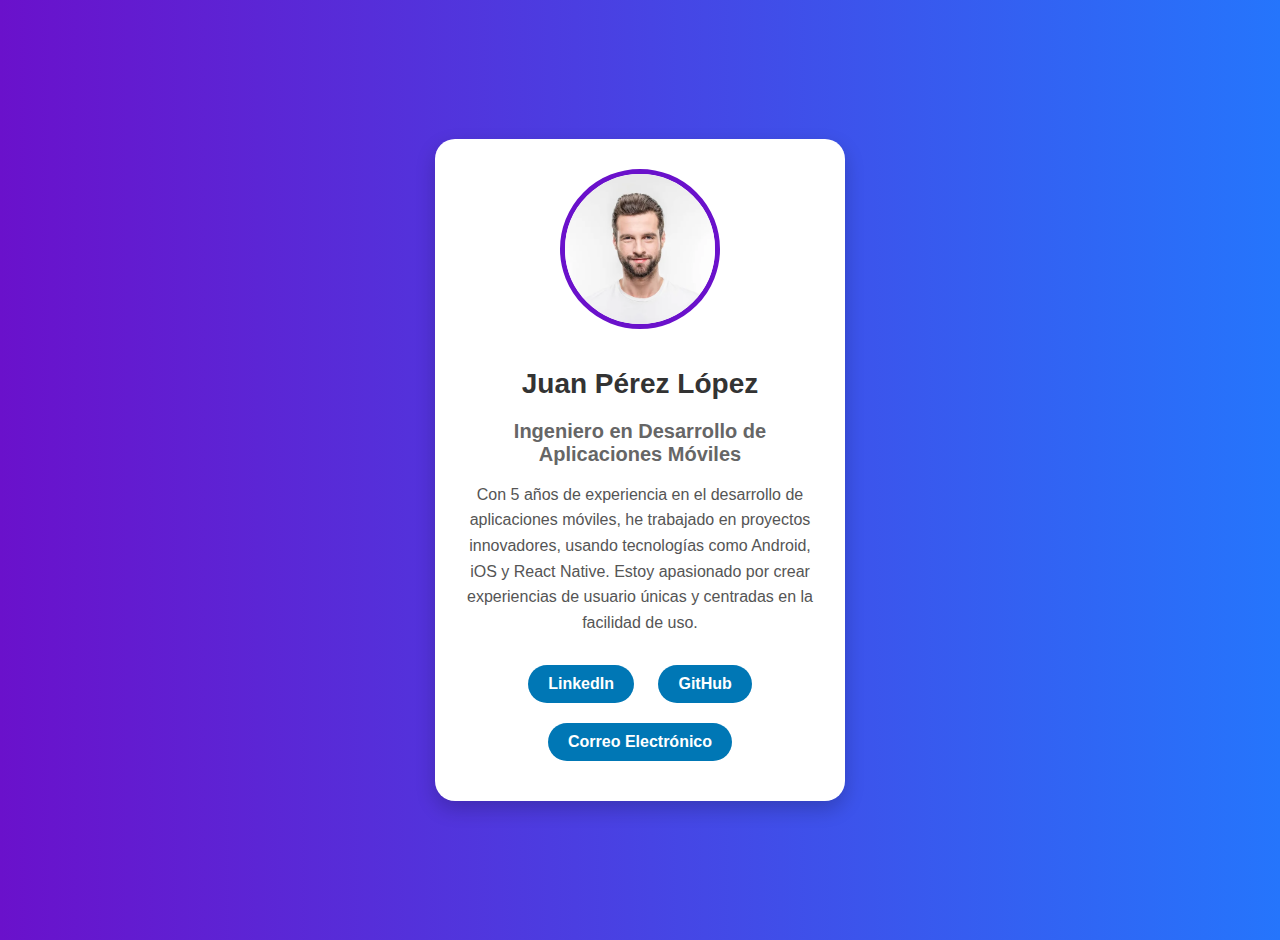
==== index.html @ a7dd4af2 "Primer commit" ====
<!DOCTYPE html>
<html lang="es">
<head>
    <meta charset="UTF-8">
    <meta name="viewport" content="width=device-width, initial-scale=1.0">
    <title>Portafolio Personal</title>
    <link rel="stylesheet" href="styles.css">
</head>
<body>
    <div class="container">
        <div class="profile">
            <img src="profile.png" alt="Foto de Perfil" class="profile-img">
            <h1>Juan Pérez López</h1>
            <h3>Ingeniero en Desarrollo de Aplicaciones Móviles</h3>
            <p>
                Con 5 años de experiencia en el desarrollo de aplicaciones móviles, he trabajado en proyectos innovadores, usando tecnologías como Android, iOS y React Native. Estoy apasionado por crear experiencias de usuario únicas y centradas en la facilidad de uso.
            </p>
            <div class="social-links">
                <a href="https://linkedin.com/in/juanperez" target="_blank">LinkedIn</a>
                <a href="https://github.com/juanperez" target="_blank">GitHub</a>
                <a href="mailto:juanperez@email.com">Correo Electrónico</a>
            </div>
        </div>
    </div>
</body>
</html>
---- styles.css ----
body {
    font-family: 'Arial', sans-serif;
    background: linear-gradient(to right, #6a11cb, #2575fc);
    margin: 0;
    padding: 0;
    color: #333;
}

.container {
    display: flex;
    justify-content: center;
    align-items: center;
    height: 100vh;
    padding: 20px;
}

.profile {
    background: #fff;
    padding: 30px;
    border-radius: 20px;
    box-shadow: 0 8px 20px rgba(0, 0, 0, 0.2);
    text-align: center;
    width: 350px;
    transition: transform 0.3s, box-shadow 0.3s;
}

.profile:hover {
    transform: translateY(-10px);
    box-shadow: 0 12px 28px rgba(0, 0, 0, 0.3);
}

.profile-img {
    width: 150px;
    height: 150px;
    border-radius: 50%;
    object-fit: cover;
    margin-bottom: 20px;
    border: 5px solid #6a11cb;
}

h1 {
    font-size: 28px;
    margin: 15px 0;
    color: #333;
}

h3 {
    font-size: 20px;
    color: #666;
    margin-bottom: 15px;
}

p {
    font-size: 16px;
    color: #555;
    line-height: 1.6;
}

.social-links {
    margin-top: 20px;
}

.social-links a {
    display: inline-block;
    margin: 10px;
    text-decoration: none;
    color: #fff;
    background: #0077b5;
    padding: 10px 20px;
    border-radius: 25px;
    font-weight: bold;
    transition: background 0.3s, transform 0.3s;
}

.social-links a:hover {
    background: #005582;
    transform: scale(1.05);
}
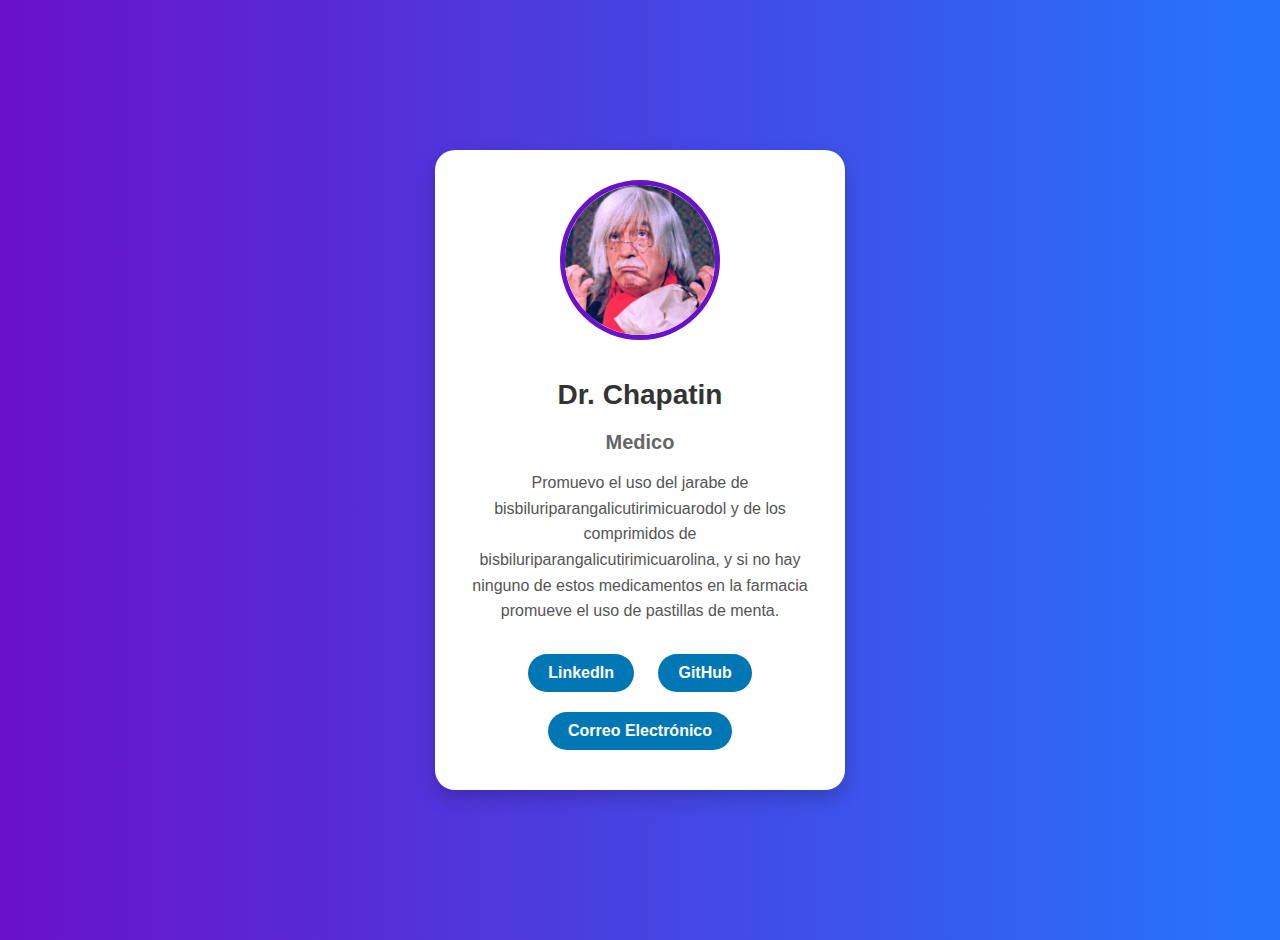
==== commit 0f3143a5: "Modificaciones" ====
--- a/index.html
+++ b/index.html
@@ -9,11 +9,11 @@
 <body>
     <div class="container">
         <div class="profile">
-            <img src="profile.png" alt="Foto de Perfil" class="profile-img">
-            <h1>Juan Pérez López</h1>
-            <h3>Ingeniero en Desarrollo de Aplicaciones Móviles</h3>
+            <img src="DrChapatin.png" alt="Foto de Perfil" class="profile-img">
+            <h1>Dr. Chapatin</h1>
+            <h3>Medico</h3>
             <p>
-                Con 5 años de experiencia en el desarrollo de aplicaciones móviles, he trabajado en proyectos innovadores, usando tecnologías como Android, iOS y React Native. Estoy apasionado por crear experiencias de usuario únicas y centradas en la facilidad de uso.
+                Promuevo el uso del jarabe de bisbiluriparangalicutirimicuarodol y de los comprimidos de bisbiluriparangalicutirimicuarolina, y si no hay ninguno de estos medicamentos en la farmacia promueve el uso de pastillas de menta.
             </p>
             <div class="social-links">
                 <a href="https://linkedin.com/in/juanperez" target="_blank">LinkedIn</a>
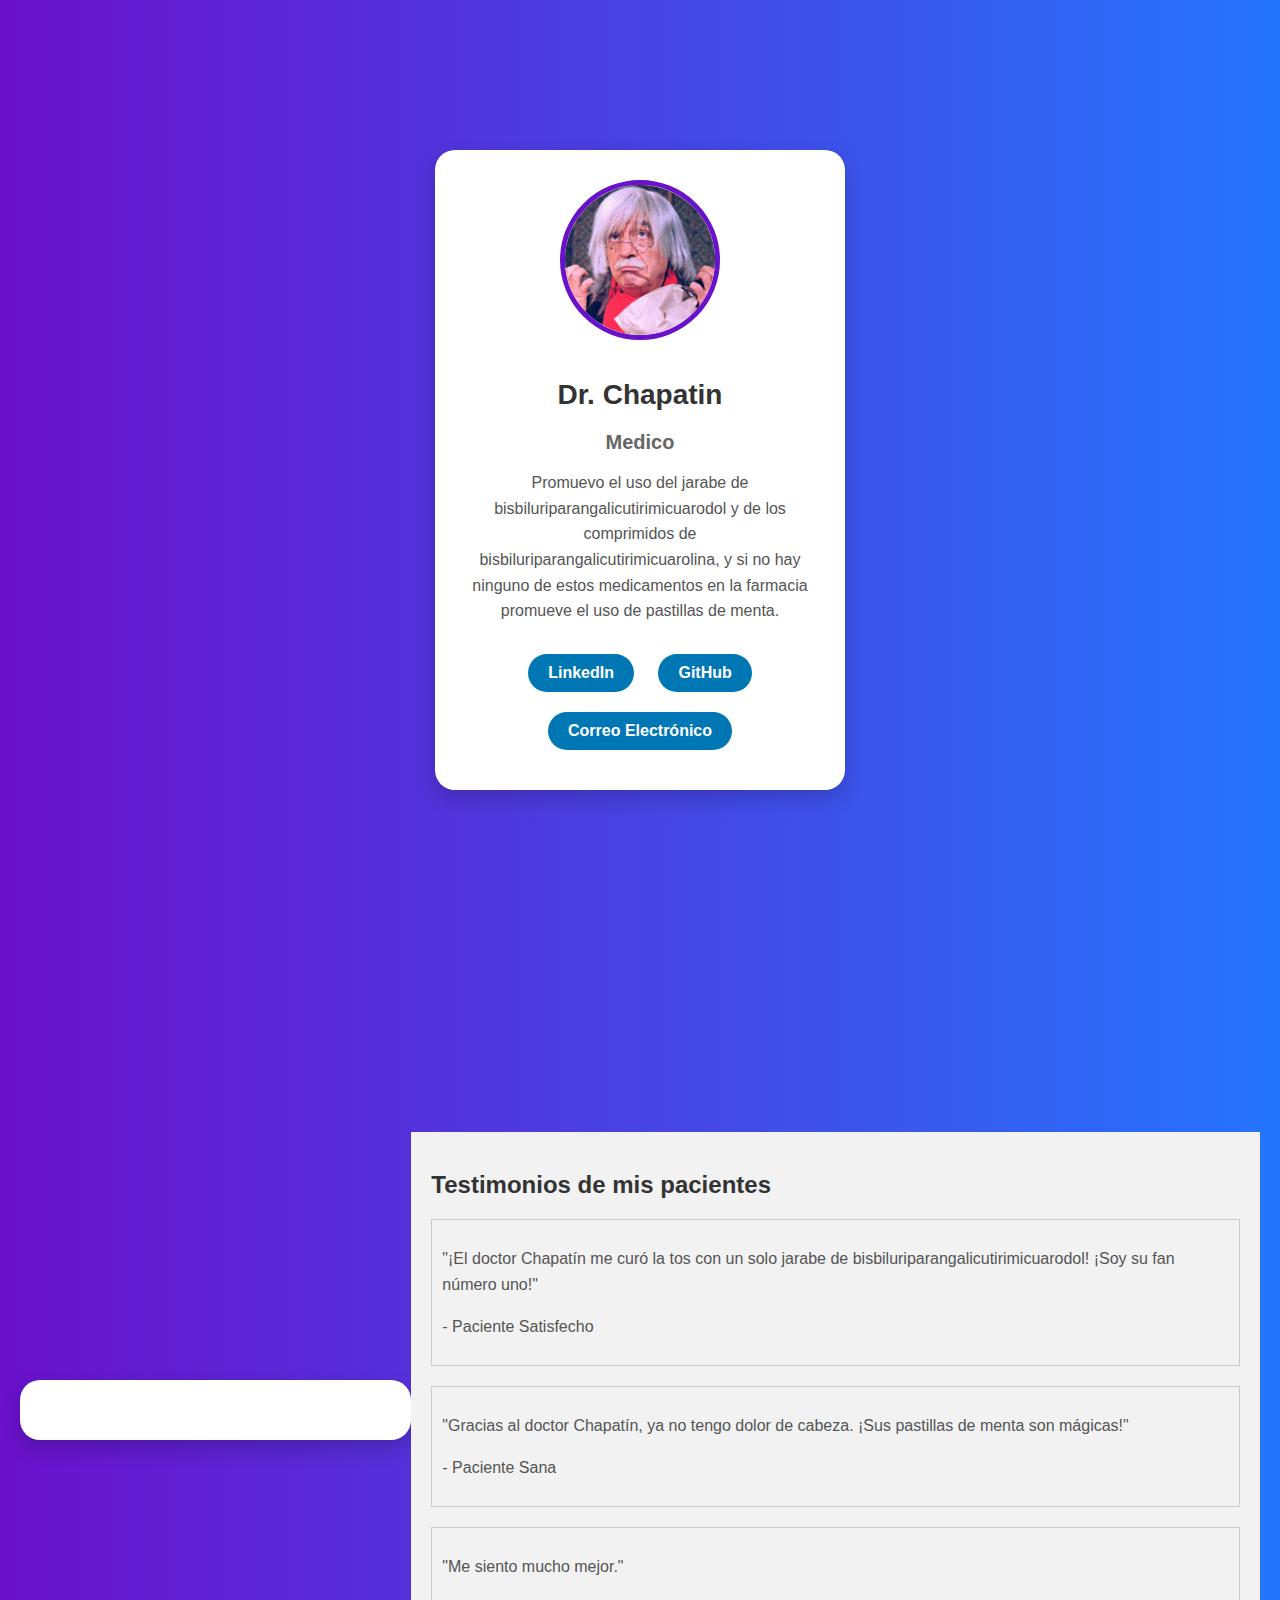
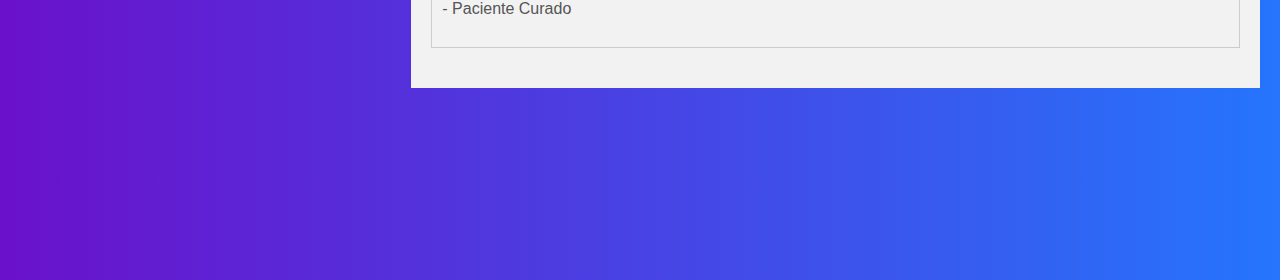
==== commit bc9ef2d9: "Cambios por revertir" ====
--- a/index.html
+++ b/index.html
@@ -22,5 +22,25 @@
             </div>
         </div>
     </div>
+    <div class="container">
+        <div class="profile">
+            </div>
+
+        <section class="testimonials">
+            <h2>Testimonios de mis pacientes</h2>
+            <div class="testimonial">
+                <p>"¡El doctor Chapatín me curó la tos con un solo jarabe de bisbiluriparangalicutirimicuarodol! ¡Soy su fan número uno!"</p>
+                <p>- Paciente Satisfecho</p>
+            </div>
+            <div class="testimonial">
+                <p>"Gracias al doctor Chapatín, ya no tengo dolor de cabeza. ¡Sus pastillas de menta son mágicas!"</p>
+                <p>- Paciente Sana</p>
+            </div>
+            <div class="testimonial">
+                <p>"Me siento mucho mejor."</p>
+                <p>- Paciente Curado</p>
+            </div>
+            </section>
+    </div>
 </body>
 </html>
--- a/styles.css
+++ b/styles.css
@@ -77,3 +77,13 @@
     background: #005582;
     transform: scale(1.05);
 }
+.testimonials {
+    background-color: #f2f2f2;
+    padding: 20px;
+}
+
+.testimonial {
+    border: 1px solid #ccc;
+    padding: 10px;
+    margin-bottom: 20px;
+}
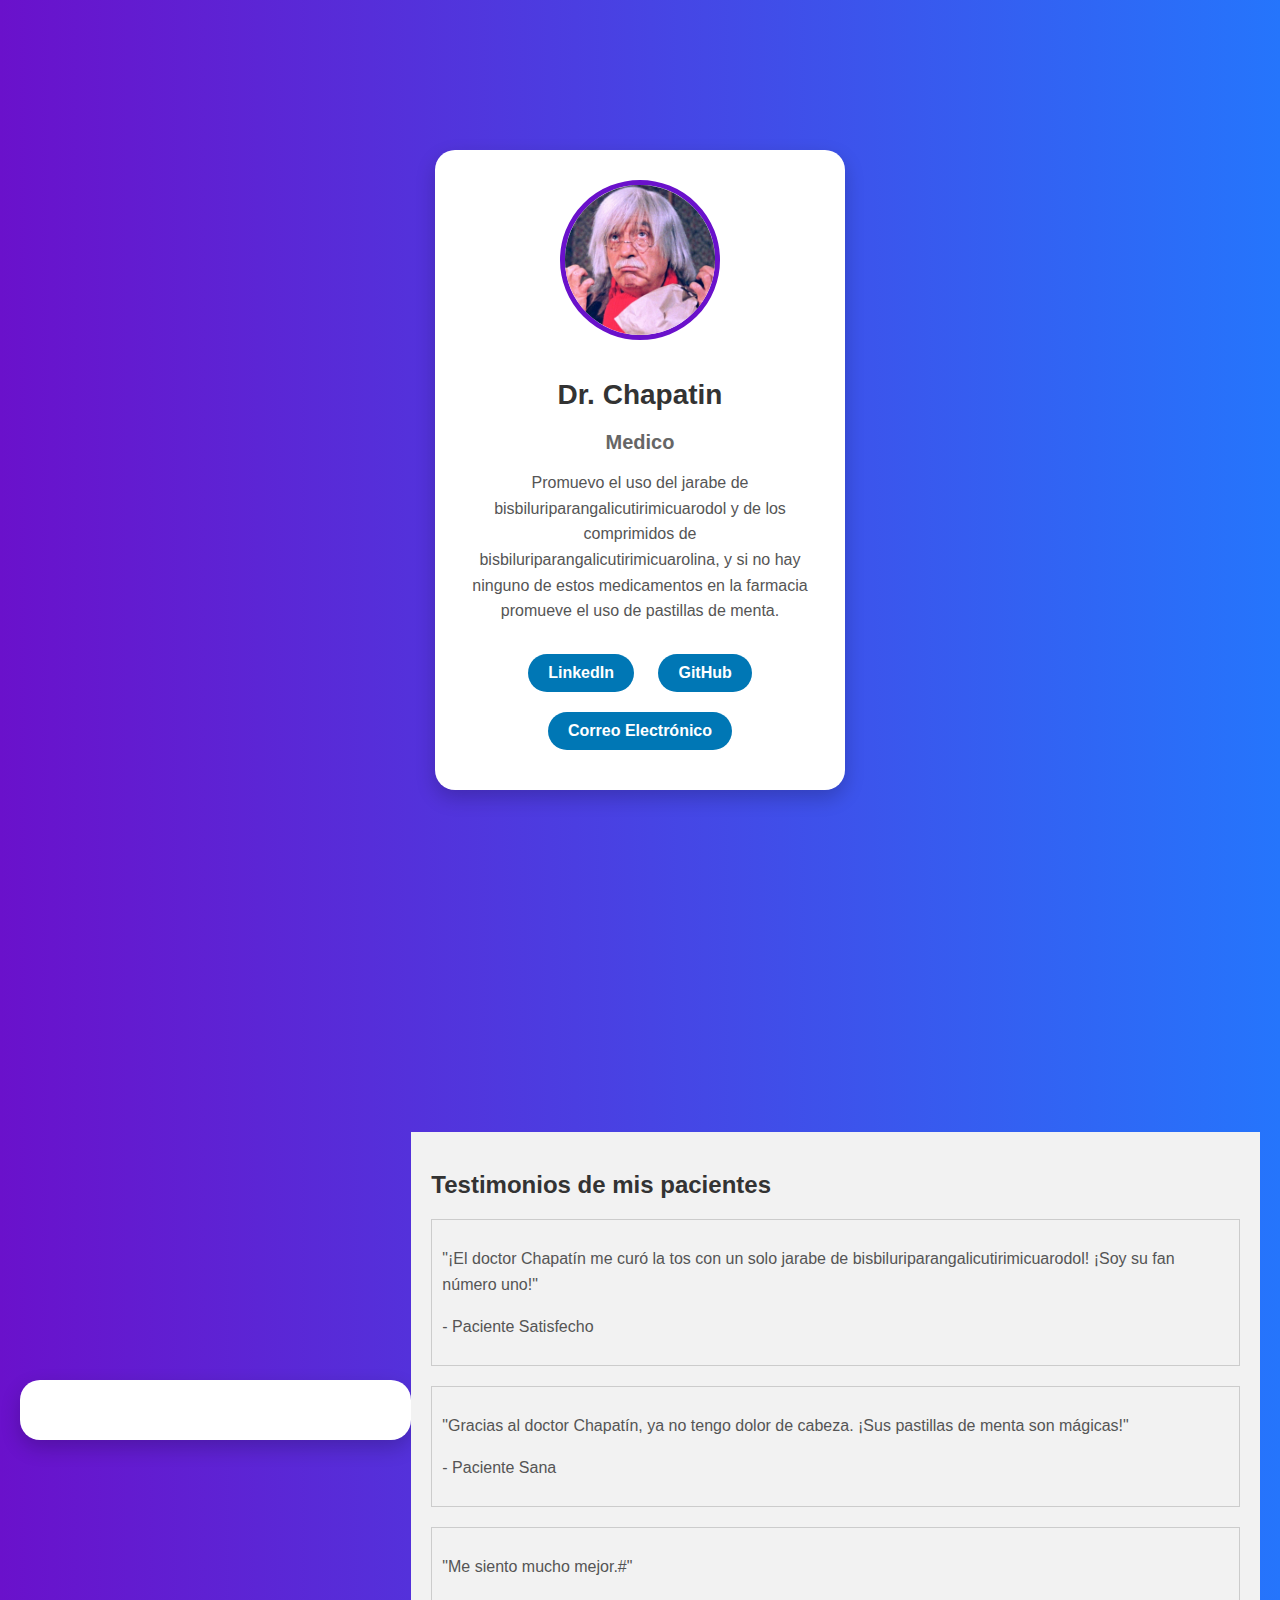
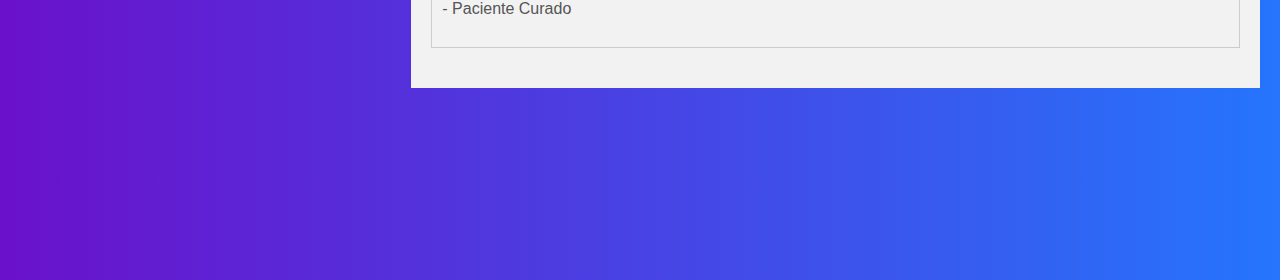
==== commit 7d6bc2b1: "Cambio por revertir" ====
--- a/index.html
+++ b/index.html
@@ -37,7 +37,7 @@
                 <p>- Paciente Sana</p>
             </div>
             <div class="testimonial">
-                <p>"Me siento mucho mejor."</p>
+                <p>"Me siento mucho mejor.#"</p>
                 <p>- Paciente Curado</p>
             </div>
             </section>
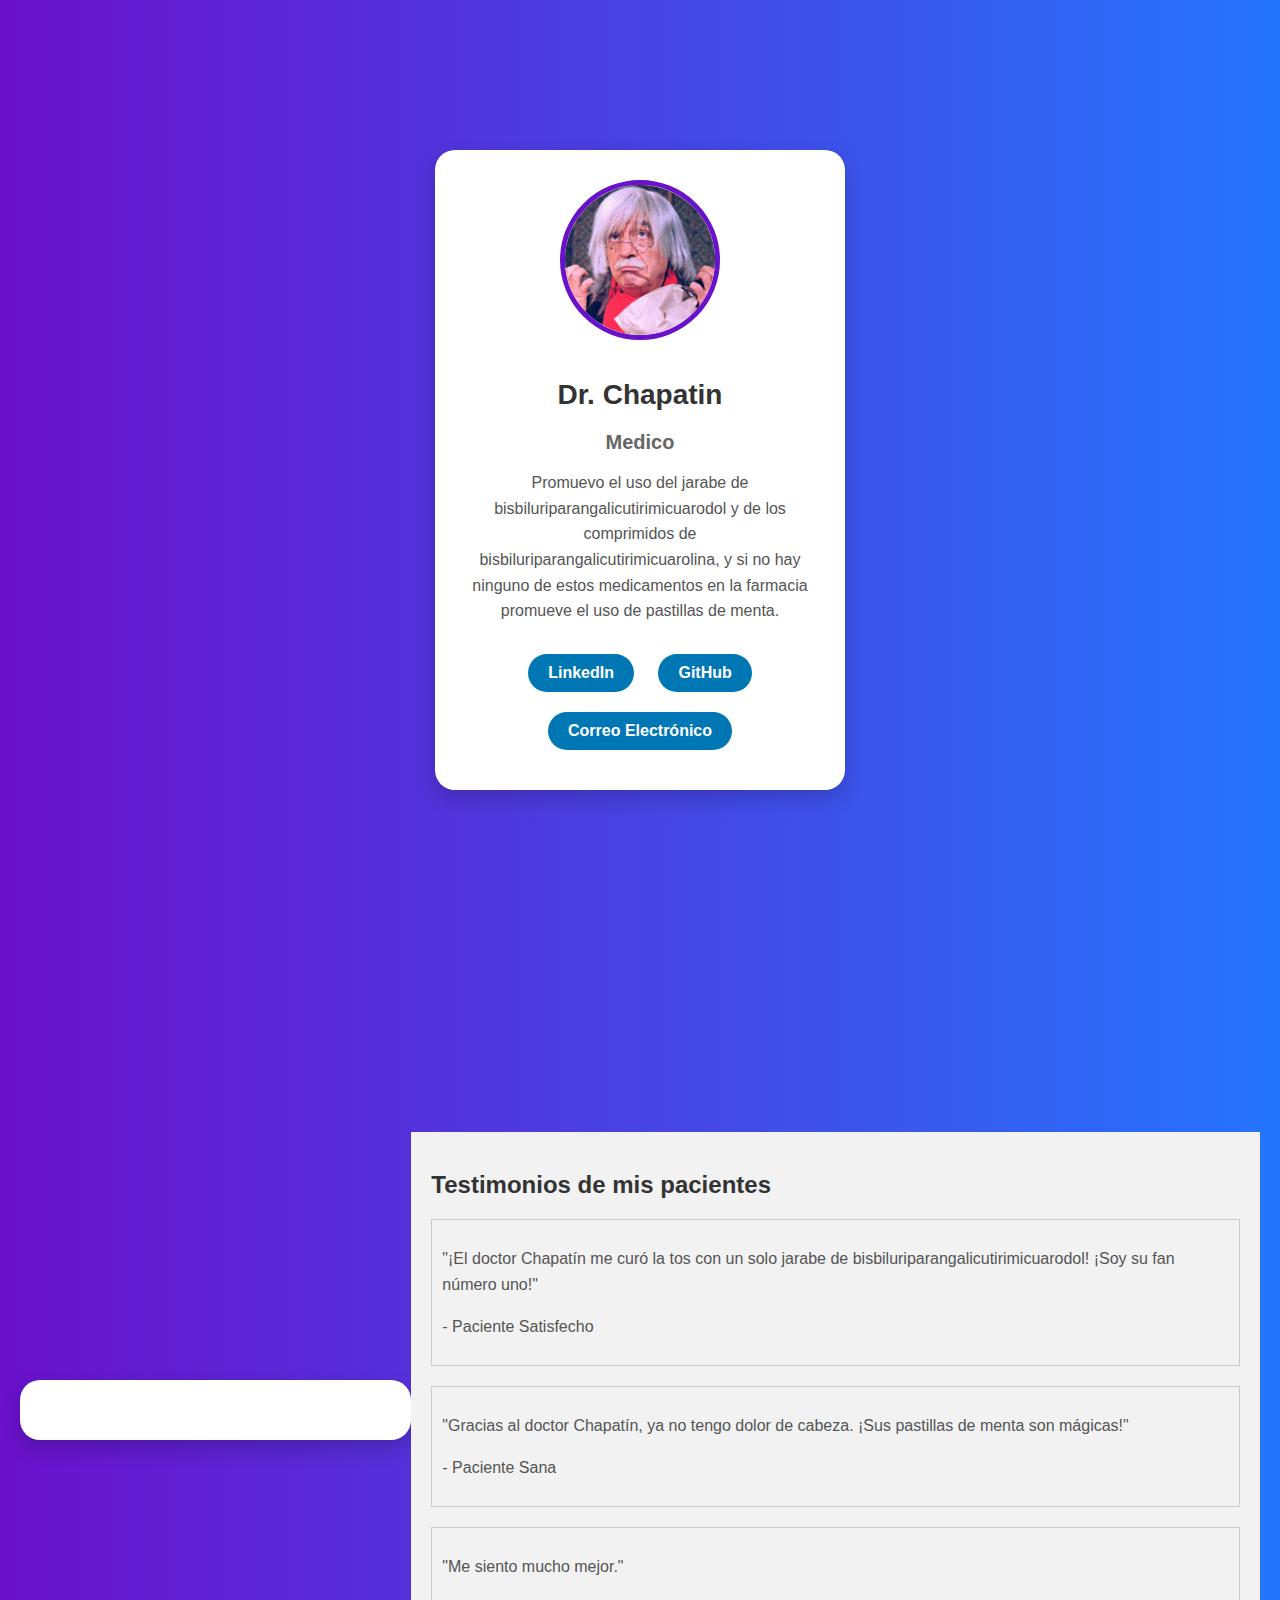
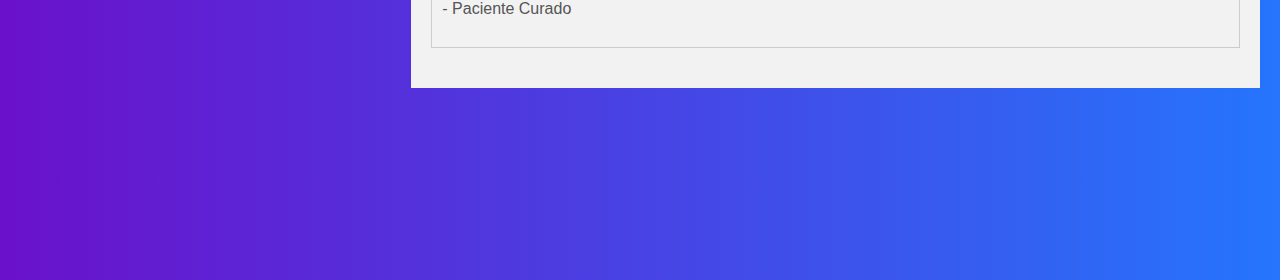
==== commit 69187ee2: "Cambio revertido" ====
--- a/index.html
+++ b/index.html
@@ -37,7 +37,7 @@
                 <p>- Paciente Sana</p>
             </div>
             <div class="testimonial">
-                <p>"Me siento mucho mejor.#"</p>
+                <p>"Me siento mucho mejor."</p>
                 <p>- Paciente Curado</p>
             </div>
             </section>
